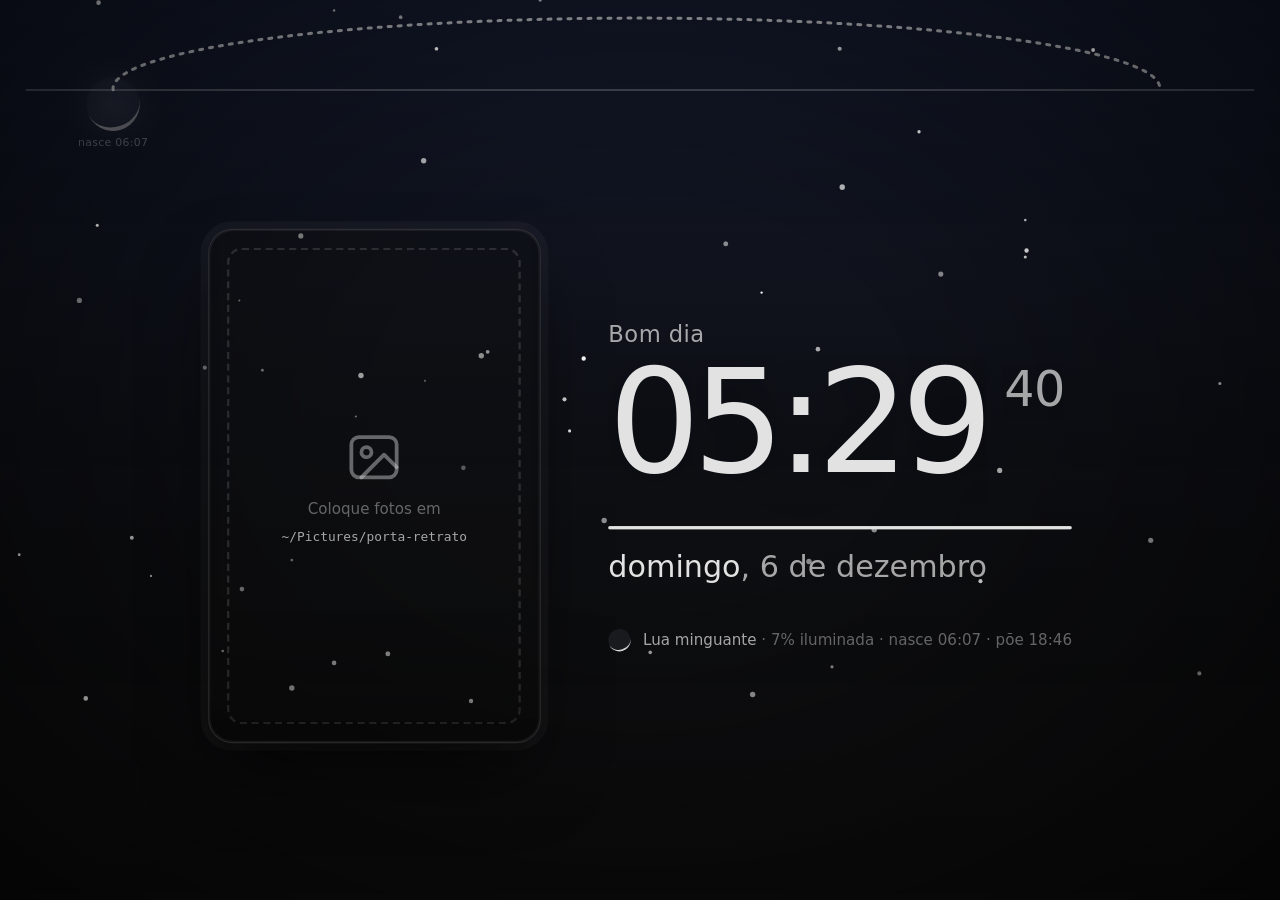
==== .config/trava/index.html @ 26e7f748 "dwm: pop-ups dos blocos (barpop) e scripts que estavam fora do git O barpop abre um pop-up para cada" ====
<!doctype html>
<html lang="pt-BR">
<head>
<meta charset="utf-8">
<meta name="viewport" content="width=device-width, initial-scale=1">
<title>Tela de bloqueio</title>
<script>
  // ?agora=2026-11-17T21:00 simula outro horário (prévias).
  const simulado = new URLSearchParams(location.search).get('agora');
  if (simulado) { const D = Date, delta = new D(simulado) - D.now();
    window.Date = class extends D { constructor(...a) { a.length ? super(...a) : super(D.now() + delta); } static now() { return D.now() + delta; } }; }
</script>
<!-- Cores do pywal (--background, --foreground, --color0..15). -->
<link rel="stylesheet" href="file:///home/arthos/.cache/wal/colors.css">
<style>
  :root {
    --fg: var(--foreground, #e2e2e2);
    --bg: var(--background, #0e0e0e);
    --suave: color-mix(in srgb, var(--fg) 72%, transparent);
    --fraco: color-mix(in srgb, var(--fg) 42%, transparent);
    --linha: color-mix(in srgb, var(--fg) 14%, transparent);
    --vidro: color-mix(in srgb, var(--bg) 38%, transparent);
    --entrada: cubic-bezier(.16, 1, .3, 1);
  }
  * { margin: 0; box-sizing: border-box; }
  html, body { height: 100%; overflow: hidden; background: #000; color: var(--fg);
    font-family: "Adwaita Sans", "Inter", system-ui, sans-serif; cursor: none; -webkit-font-smoothing: antialiased; }

  /* Fundo: wallpaper desfocado (lockwall) com zoom lento; só transform, barato para a GPU. */
  .fundo { position: fixed; inset: -3%; background: var(--bg) var(--img-fundo, url("file:///home/arthos/.cache/trava-fundo.jpg")) center / cover;
    animation: respirar 48s ease-in-out infinite alternate; will-change: transform; }
  .vinheta { position: fixed; inset: 0; background: radial-gradient(ellipse at 50% 45%, transparent 30%, rgb(0 0 0 / .6) 100%); }
  @keyframes respirar { from { transform: scale(1); } to { transform: scale(1.06) translate(-1%, .6%); } }

  main { position: relative; height: 100%; display: grid; place-items: center; }
  .palco { display: grid; grid-template-columns: auto auto; align-items: center; gap: 4.5vw; }
  /* O céu fica numa faixa no alto (window.CEU_GEO): o caminho do sol não cruza a foto nem os textos. */
  .lado { position: relative; display: grid; }

  /* ── Player (Spotify ou outro MPRIS): faixa própria embaixo, largura toda. Foto nunca sai. Só transform/opacity animam. */
  .palco { transition: opacity .55s cubic-bezier(.2, .8, .2, 1), transform .8s cubic-bezier(.2, .8, .2, 1); }
  .palco { transform: translateY(4vh) scale(1.18); }   /* preenche a tela abaixo do céu (sem vazio embaixo) */
  body.tocando .palco { transform: translateY(-2.5vh) scale(.84); }
  .player { --ac: #a35cff; --ac2: #5b8cff; position: fixed; left: 4vw; right: 4vw; bottom: 3vh; height: 11vw;
    opacity: 0; transform: translateY(4vh); pointer-events: none; transition: opacity .7s ease, transform .8s cubic-bezier(.2, .8, .2, 1); }
  body.tocando .player { opacity: 1; transform: none; }
  .p-luz { position: absolute; inset: -4vw -2vw; border-radius: 50%; opacity: .5; pointer-events: none;
    background: radial-gradient(40% 60% at 8% 55%, color-mix(in srgb, var(--ac) 55%, transparent), transparent 70%),
                radial-gradient(35% 70% at 88% 70%, color-mix(in srgb, var(--ac2) 40%, transparent), transparent 70%); }
  .p-painel { position: absolute; left: 0; right: 0; top: .9vw; bottom: .9vw; border-radius: 1.8vw; overflow: hidden;
    background: rgb(18 18 22 / .62);
    -webkit-backdrop-filter: blur(24px); backdrop-filter: blur(24px);
    border: 1px solid rgb(255 255 255 / .1); }
  .p-painel::before { content: ""; position: absolute; inset: 0; border-radius: inherit; pointer-events: none;
    display: none; }
  .p-ondas { position: absolute; right: 0; bottom: 0; width: 27vw; height: 100%; opacity: .3; pointer-events: none; }
  .p-ondas path { fill: none; stroke: var(--ac); stroke-width: 1; }
  .p-capa { position: absolute; left: 1.1vw; top: 2vw; width: 7vw; height: 7vw; border-radius: 1.1vw; padding: 1px; z-index: 2;
    background: none; }
  .p-capa img, .p-capa .sem-capa { display: block; width: 100%; height: 100%; border-radius: 1vw; object-fit: cover; background: #14141c; }
  .p-capa .sem-capa { display: grid; place-items: center; color: rgb(255 255 255 / .5); font-size: 4vw; }
  .p-corpo { position: absolute; left: 10.6vw; right: 2.2vw; top: 2.2vw; bottom: 1.9vw; display: grid;
    grid-template-columns: minmax(0, 1fr) auto 24vw; grid-template-rows: 1fr auto; column-gap: 3vw; align-items: center; }
  .p-faixa { grid-column: 1; grid-row: 1; min-width: 0; align-self: end; padding-bottom: .5vw; }
  .p-faixa b { display: block; font-size: 2vw; font-weight: 600; letter-spacing: -.02em; line-height: 1.1; white-space: nowrap; overflow: hidden; text-overflow: ellipsis; }
  .p-faixa .art { display: flex; align-items: center; gap: .7vw; margin-top: .35vw; font-size: 1.25vw; color: var(--suave); white-space: nowrap; overflow: hidden; }
  .p-faixa .art em { font-style: normal; overflow: hidden; text-overflow: ellipsis; }
  .p-tempo { grid-column: 1 / 3; grid-row: 2; padding-top: .3vw; }
  .p-trilho { position: relative; height: .26vw; border-radius: 1vw; background: rgb(255 255 255 / .12); }
  .p-trilho .cheio { position: absolute; inset: 0; border-radius: inherit; background: var(--ac);
    transform-origin: left; transform: scaleX(var(--p, 0)); transition: transform 1s linear; }
  .p-trilho .guia { position: absolute; inset: 0; transform: translateX(calc(var(--p, 0) * 100%)); transition: transform 1s linear; }
  .p-trilho .bola { position: absolute; left: 0; top: 50%; width: .8vw; height: .8vw; translate: -50% -50%; border-radius: 50%; background: #fff; }
  .p-tempos { display: flex; justify-content: space-between; margin-top: .55vw; font-size: .95vw; color: var(--suave); font-variant-numeric: tabular-nums; }
  .p-ctl { grid-column: 2; grid-row: 1; display: flex; align-items: center; gap: 1.6vw; align-self: end; padding-bottom: .2vw; }
  .p-bt { display: grid; place-items: center; width: 3vw; height: 3vw; color: rgb(255 255 255 / .85); }
  .p-bt svg { width: 1.35vw; height: 1.35vw; fill: currentColor; }
  .p-bt.pp { width: 3.9vw; height: 3.9vw; border-radius: 50%; border: 0;
    background: #fff; color: #111; }
  .p-bt.pp svg { width: 1.5vw; height: 1.5vw; }
  .p-dir { grid-column: 3; grid-row: 1 / 3; display: grid; gap: .9vw; justify-items: end; align-content: center; }
  .p-icones { display: flex; gap: .9vw; }
  .p-icones { align-items: center; } .p-icones .p-bt { width: 2.4vw; height: 2.4vw; color: rgb(255 255 255 / .4); } .p-icones .p-bt svg { width: 1.2vw; height: 1.2vw; }
  .p-icones .p-bt svg { fill: none; stroke: currentColor; stroke-width: 1.9; stroke-linecap: round; stroke-linejoin: round; }
  .p-icones .p-bt.liga { color: var(--ac); }
  .p-vol { display: flex; align-items: center; gap: 1vw; width: 100%; box-sizing: border-box; height: 2.4vw; padding: 0;
    color: var(--suave); }
  .p-vol svg { width: 1.4vw; height: 1.4vw; flex: none; fill: none; stroke: currentColor; stroke-width: 1.9; stroke-linecap: round; stroke-linejoin: round; }
  .p-vol .p-trilho { flex: 1; height: .22vw; }
  .p-vol .p-trilho .bola { width: .7vw; height: .7vw; }
  .p-vol.sem .p-trilho { opacity: .35; }
  .p-marca { display: flex; align-items: center; gap: .5vw; font-size: .95vw; font-weight: 600; color: var(--suave); }
  .p-marca svg { width: 1.2vw; height: 1.2vw; }
  .p-eq { display: inline-flex; align-items: center; gap: .16vw; height: 1.1vw; flex: none; }
  .p-eq i { width: .2vw; height: 100%; border-radius: 1px; background: var(--ac); transform-origin: center; transform: scaleY(.35); }
  body.tocando.ativo-som .p-eq i { animation: eq 1.1s ease-in-out infinite; }
  .p-eq i:nth-child(2) { animation-delay: -.3s !important; } .p-eq i:nth-child(3) { animation-delay: -.6s !important; } .p-eq i:nth-child(4) { animation-delay: -.15s !important; }
  @keyframes eq { 0%, 100% { transform: scaleY(.3); } 50% { transform: scaleY(1); } }
  body.pausa-musica .p-eq i { animation: none !important; }

  /* Porta-retrato */
  .retrato { position: relative; width: 22vw; aspect-ratio: 4 / 6.2; border-radius: 1.6vw; overflow: hidden;
    background: var(--vidro); border: 1px solid var(--linha);
    box-shadow: 0 2.5vw 5vw -1vw rgb(0 0 0 / .65), 0 0 0 .5vw color-mix(in srgb, var(--fg) 4%, transparent); }
  .retrato img { position: absolute; inset: 0; width: 100%; height: 100%; object-fit: cover; object-position: 50% 35%; opacity: 0;
    transition: opacity 1.4s ease-in-out; will-change: transform, opacity; }
  .retrato img.ativa { opacity: 1; animation: kenburns 10s ease-out forwards; }
  @keyframes kenburns { from { transform: scale(1.05); } to { transform: scale(1); } }
  .retrato::after { content: ""; position: absolute; inset: 0; border-radius: inherit; pointer-events: none;
    box-shadow: inset 0 0 0 1px rgb(255 255 255 / .06), inset 0 -8vw 6vw -6vw rgb(0 0 0 / .35); }
  .vazio { position: absolute; inset: 1.2vw; border: 2px dashed var(--linha); border-radius: 1vw; display: grid;
    place-content: center; justify-items: center; gap: .8vw; text-align: center; color: var(--fraco); font-size: 1vw; padding: 2vw; }
  .vazio svg { width: 4vw; height: 4vw; }
  .vazio code { font-family: "JetBrainsMono Nerd Font", monospace; font-size: .85vw; color: var(--suave); }

  /* Coluna de informações */
  .info { display: grid; justify-items: start; max-width: 42vw; }   /* linha do clima quebra: foto não cola na borda */
  .hora { font-size: 9.6vw; font-weight: 300; letter-spacing: -.035em; line-height: .9; display: flex; align-items: flex-start;
    font-variant-numeric: tabular-nums; text-shadow: 0 .3vw 3vw rgb(0 0 0 / .4); }
  .digito { position: relative; display: inline-block; width: .58em; height: 1.02em; overflow: hidden; text-align: center; }
  .digito span { position: absolute; inset: 0; }
  .digito .sai { animation: sai .75s var(--entrada) forwards; }
  .digito .entra { animation: entra .75s var(--entrada) forwards; }
  @keyframes sai { to { transform: translateY(-70%); opacity: 0; } }
  @keyframes entra { from { transform: translateY(70%); opacity: 0; } to { transform: none; opacity: 1; } }
  .seg-dig { font-size: .34em; width: .6em; margin-top: .2em; color: var(--suave); font-weight: 400; }
  .seg-dig .entra, .seg-dig .sai { animation-duration: .5s; }
  .sep-seg { width: .12em; }
  .doispontos { width: .28em; text-align: center; animation: pulsar 2s ease-in-out infinite; }
  @keyframes pulsar { 50% { opacity: .3; } }

  /* Segundos: linha fina que enche em 60 s. */
  .segundos { width: 100%; height: 3px; border-radius: 3px; background: var(--linha); overflow: hidden; margin: 1.4vw 0 1.2vw; }
  .segundos i { display: block; height: 100%; background: var(--fg); transform-origin: left; animation: encher 60s linear infinite;
    box-shadow: 0 0 10px var(--fg); }
  @keyframes encher { from { transform: scaleX(0); } to { transform: scaleX(1); } }

  .data { font-size: 2vw; color: var(--suave); font-weight: 400; }
  .data b { color: var(--fg); font-weight: 500; }

  .clima { display: flex; align-items: center; gap: 1.1vw; margin-top: 2.6vw; }
  .clima .icone { width: 3.6vw; height: 3.6vw; }
  .clima .temp { font-size: 3.4vw; font-weight: 300; line-height: 1; }
  .clima .txt { display: grid; gap: .25vw; }
  .clima .cond { font-size: 1.45vw; }
  .clima .extra { font-size: 1.05vw; color: var(--fraco); display: flex; flex-wrap: wrap; gap: .2vw .9vw; }
  .clima .extra .radar { color: #9fd3ff; }

  .dias { display: flex; gap: .9vw; margin-top: 1.6vw; }
  .dia { display: grid; grid-template-columns: auto auto; align-items: center; column-gap: .7vw; row-gap: .1vw;
    padding: .75vw 1.1vw; border-radius: .9vw; background: color-mix(in srgb, var(--bg) 55%, transparent); border: 1px solid var(--linha);
    font-size: .95vw; color: var(--suave); }
  .dia .icone { width: 2vw; height: 2vw; grid-row: span 2; }
  .dia b { font-weight: 500; color: var(--fg); }
  .dia small { font-size: .8vw; color: var(--fraco); }

  /* Entrada em cascata */
  .surge { opacity: 0; animation: surgir 1.2s var(--entrada) forwards; animation-delay: calc(var(--i) * 130ms + 120ms); }
  @keyframes surgir { from { opacity: 0; transform: translateY(1.4vw); } to { opacity: 1; transform: none; } }

  /* Ícone de traço (só o porta-retrato vazio) */
  .linha * { fill: none; stroke: currentColor; stroke-width: 1.5; stroke-linecap: round; stroke-linejoin: round; }

  /* Tela estreita (prévia no celular): empilha. */
  @media (max-aspect-ratio: 1/1) {
    .palco { grid-template-columns: 1fr; justify-items: center; gap: 8vw; }
    .retrato { width: 62vw; border-radius: 5vw; }
    .info { justify-items: center; }
    .hora { font-size: 26vw; } .data { font-size: 5vw; } .segundos { width: 70vw; }
    .clima .icone { width: 9vw; height: 9vw; } .clima .temp { font-size: 9vw; } .clima .cond { font-size: 4vw; }
    .clima .extra { font-size: 3vw; } .dia { font-size: 2.8vw; padding: 2vw 3vw; border-radius: 3vw; } .dia .icone { width: 6vw; height: 6vw; }
    .dia small { font-size: 2.4vw; } .vazio { font-size: 3vw; } .vazio code { font-size: 2.4vw; } .vazio svg { width: 10vw; height: 10vw; }
  }
  /* ── Céu: camada atrás do conteúdo, posição real do sol/lua. */
  .tom { position: fixed; inset: 0; transition: background 3s ease; pointer-events: none; }
  [data-periodo="dia"] .tom { background: linear-gradient(to bottom, rgb(255 244 220 / .05), transparent 60%); }
  [data-periodo="amanhecer"] .tom { background: linear-gradient(to top, rgb(255 170 90 / .16), rgb(255 120 140 / .05) 45%, transparent 75%); }
  [data-periodo="entardecer"] .tom { background: linear-gradient(to top, rgb(255 120 50 / .2), rgb(160 70 160 / .08) 45%, transparent 80%); }
  [data-periodo="noite"] .tom { background: linear-gradient(to bottom, rgb(30 50 110 / .28), rgb(10 15 40 / .12) 60%, transparent); }
  .ceu { position: fixed; inset: 0; pointer-events: none; }
  .ceu .arco { position: absolute; inset: 0; width: 100%; height: 100%; }
  .horizonte { stroke: var(--fg); stroke-opacity: .32; stroke-width: 1.4; vector-effect: non-scaling-stroke; }
  .trilha { fill: none; stroke: var(--fg); stroke-opacity: .7; stroke-width: 3; stroke-dasharray: 3 7; stroke-linecap: round;
    vector-effect: non-scaling-stroke; }
  @keyframes tracejar { to { stroke-dashoffset: -180; } }
  .trilha-feita { fill: none; stroke: var(--fg); stroke-opacity: .95; stroke-width: 3.2; stroke-linecap: round; vector-effect: non-scaling-stroke;
    animation: aparecer-trilha 2.4s ease .4s both; }
  .trilha-brilho { fill: none; stroke: var(--fg); stroke-opacity: .28; stroke-width: 10; stroke-linecap: round; vector-effect: non-scaling-stroke;
    filter: blur(4px); animation: aparecer-trilha 2.4s ease .4s both; }
  @keyframes aparecer-trilha { from { opacity: 0; } }
  .previa .trilha-feita, .previa .trilha-brilho { animation: none; }
  .previa *, .previa *::before { transition: none !important; }
  .marco { position: absolute; left: var(--x); top: var(--y); translate: -50% -50%; display: grid; justify-items: center; gap: .5vw; }
  .marco i { width: .6vw; aspect-ratio: 1; border-radius: 50%; background: var(--fg); opacity: .8; box-shadow: 0 0 .8vw var(--fg); }
  .marco span { font-size: .85vw; color: var(--suave); letter-spacing: .04em; white-space: nowrap; translate: 0 .9vw; }
  .astro { position: absolute; left: var(--x); top: var(--y); translate: -50% -50%; animation: subir 2.4s var(--entrada) both .4s; }
  @keyframes subir { from { top: 88%; opacity: 0; } to { opacity: 1; } }
  .sol i { display: block; width: 2.6vw; aspect-ratio: 1; border-radius: 50%; background: radial-gradient(circle, #fff 0 38%, rgb(255 236 190 / .9) 46%, transparent 72%);
    box-shadow: 0 0 3vw 1vw rgb(255 230 170 / .35), 0 0 9vw 3vw rgb(255 210 140 / .14); animation: brilhar 5s ease-in-out infinite; will-change: transform; }
  @keyframes brilhar { 50% { transform: scale(1.1); } }
  .lua .lua-svg { display: block; width: 4.2vw; overflow: visible; }
  .lua::before { content: ""; position: absolute; inset: -60%; border-radius: 50%; z-index: -1;
    background: radial-gradient(circle, rgb(220 230 255 / .28), rgb(220 230 255 / .08) 40%, transparent 68%); }
  .lua-escura { fill: rgb(200 210 230 / .07); }
  .lua-escura.nova { fill: rgb(200 210 230 / .1); stroke: rgb(220 230 255 / .4); stroke-width: 1.2; }
  .lua.abaixo { opacity: .5; animation: none; }
  .lua.abaixo .lua-svg { animation: none; }
  .lua.abaixo::before { opacity: .5; }
  .lua.de-dia { opacity: .55; }
  .rotulo-astro { position: absolute; left: 50%; top: 100%; translate: -50% .4vw; white-space: nowrap; font-size: .85vw; color: var(--suave); letter-spacing: .03em; }
  .trilha-lua { stroke-dasharray: 1 6; stroke-opacity: .25; }
  @keyframes pairar { to { translate: 0 -.3vw; } }
  .estrelas { position: absolute; left: 0; right: 0; top: 0; height: 82%; }
  .estrelas .campo { position: absolute; inset: 0; background-size: 100% 100%; will-change: opacity; }
  .campo.c1 { background-image: var(--estrelas-1); animation: piscam 4s ease-in-out infinite; }
  .campo.c2 { background-image: var(--estrelas-2); animation: piscam 5.5s ease-in-out infinite 1.3s; }
  .campo.c3 { background-image: var(--estrelas-3); animation: piscam 7s ease-in-out infinite 2.6s; }
  [data-periodo="amanhecer"] .estrelas, [data-periodo="entardecer"] .estrelas { opacity: .4; }
  @keyframes piscam { 0%, 100% { opacity: .25; } 50% { opacity: .9; } }
  .cadente { position: absolute; top: 12%; left: 70%; width: 9vw; height: 2px; border-radius: 2px; opacity: 0; rotate: -28deg;
    background: linear-gradient(to left, #fff, transparent); animation: cadente 23s ease-in infinite 6s; }
  @keyframes cadente { 0%, 94% { opacity: 0; transform: translateX(0); } 95% { opacity: 1; } 100% { opacity: 0; transform: translateX(-28vw); } }

  .saudacao { font-size: 1.5vw; color: var(--suave); letter-spacing: .02em; margin-bottom: .6vw; }
  .chip-ceu { display: flex; align-items: center; gap: .8vw; margin-top: 1.4vw; font-size: 1vw; color: var(--fraco); }
  .chip-ceu b { color: var(--suave); font-weight: 500; }
  .mini-sol { width: 1.3vw; aspect-ratio: 1; border-radius: 50%; background: radial-gradient(circle, #fff 0 40%, rgb(255 225 160 / .8) 55%, transparent 72%); }
  .mini-lua .lua-svg { width: 1.5vw; display: block; }

  /* ── Senha: ao mexer o mouse/teclar, a tela desfoca e o cartão de vidro assume o foco. */
  /* Só opacity/transform animam (a GPU compõe sem redesenhar). O desfoque do fundo entra de uma vez,
     escondido pelo esmaecer; animar o raio do blur em 2560x1440 é o que travava os quadros. */
  .palco, .ceu, .ambiente { transition: opacity .55s cubic-bezier(.2, .8, .2, 1), transform .55s cubic-bezier(.2, .8, .2, 1);
    will-change: opacity, transform; }
  body.senha-aberta .palco { opacity: .05; transform: scale(.95); }
  body.senha-aberta .ceu, body.senha-aberta .ambiente { opacity: .22; }
  /* Com a senha aberta tudo atrás pausa (versão aprovada; manter o céu andando custava quadros na abertura). */
  body.senha-aberta .ceu *, body.senha-aberta .ambiente *, body.senha-aberta .palco *, body.senha-aberta .fundo { animation-play-state: paused !important; }
  body.senha-aberta .p-eq i { animation: none !important; }
  .cofre { position: fixed; inset: 0; display: grid; place-items: center; pointer-events: none; opacity: 0;
    background: radial-gradient(ellipse at center, rgb(0 0 0 / .25), rgb(0 0 0 / .55)); transition: opacity .45s ease; will-change: opacity; }
  body.senha-aberta .cofre { opacity: 1; }
  .cartao { width: 24vw; padding: 3vw 2.4vw 2.2vw; border-radius: 2.2vw; display: grid; justify-items: center; gap: 1.3vw;
    background: linear-gradient(160deg, color-mix(in srgb, var(--fg) 9%, transparent), color-mix(in srgb, var(--bg) 28%, transparent) 55%);
    border: 1px solid color-mix(in srgb, var(--fg) 13%, transparent);
    backdrop-filter: blur(18px) saturate(140%);
    box-shadow: 0 3.5vw 7vw -2vw rgb(0 0 0 / .7), inset 0 1px 0 rgb(255 255 255 / .09), inset 0 -1px 0 rgb(0 0 0 / .25);
    transform: translateY(1.2vw) scale(.96); transition: transform .55s cubic-bezier(.2, .8, .2, 1), border-color .4s ease; will-change: transform; }
  body.senha-aberta .cartao { transform: none; }
  /* Selo de vidro com cadeado: anel gira ao verificar; no acerto o anel se desenha em verde e o cadeado abre */
  .selo { position: relative; width: 4.4vw; aspect-ratio: 1; display: grid; place-items: center; }
  .selo .vidro, .selo .anel-v, .selo .onda { display: none; }
  .brilho-ok { position: absolute; inset: -1.6vw; border-radius: 50%; opacity: 0; transform: scale(.6);
    background: radial-gradient(circle, rgb(111 224 160 / .45), rgb(111 224 160 / .12) 45%, transparent 70%); }
  [data-senha="ok"] .brilho-ok { animation: brilho-ok 1s cubic-bezier(.2, .8, .2, 1) .2s forwards; }
  @keyframes brilho-ok { 40% { opacity: 1; transform: scale(1.1); } to { opacity: .55; transform: scale(1); } }
  [data-senha="verificando"] .cad { animation: pulsa-cad .9s ease-in-out infinite; }
  @keyframes pulsa-cad { 50% { transform: scale(.9); opacity: .6; } }
  .selo .vidro { position: absolute; inset: .5vw; border-radius: 50%;
    background: radial-gradient(circle at 35% 28%, color-mix(in srgb, var(--fg) 20%, transparent), color-mix(in srgb, var(--fg) 4%, transparent) 72%);
    border: 1px solid color-mix(in srgb, var(--fg) 18%, transparent);
    box-shadow: inset 0 1px 0 rgb(255 255 255 / .14), 0 .8vw 2vw rgb(0 0 0 / .4); transition: background .5s, border-color .5s, box-shadow .5s; }
  .selo .cad { position: relative; width: 3.4vw; height: 3.4vw; overflow: visible; will-change: transform; }
  .cad * { fill: none; stroke: var(--fg); stroke-width: 1.4; stroke-linecap: round; stroke-linejoin: round; transition: stroke .4s; }
  .cad .corpo { fill: color-mix(in srgb, var(--fg) 10%, transparent); }
  .cad .alca { transform-origin: 16.5px 11px; transition: transform .7s cubic-bezier(.34, 1.8, .5, 1) .15s; }
  .cad .furo { stroke-width: 2; }
  .selo svg.anel-v { position: absolute; inset: 0; width: 100%; height: 100%; transform: rotate(-90deg); overflow: visible; }
  .anel-v circle { fill: none; stroke-width: 2; stroke-linecap: round; vector-effect: non-scaling-stroke; }
  .anel-v .base { stroke: var(--fg); opacity: .12; }
  .anel-v .giro { stroke: var(--fg); stroke-dasharray: 70 230; opacity: 0; transition: opacity .3s; }
  .anel-v .sucesso { stroke: #6fe0a0; stroke-dasharray: 300; stroke-dashoffset: 300; opacity: 0; }
  [data-senha="verificando"] .anel-v .giro { opacity: .95; }
  [data-senha="verificando"] .anel-v { animation: girar-v .9s linear infinite; }
  @keyframes girar-v { to { transform: rotate(270deg); } }
  .onda { position: absolute; inset: .5vw; border-radius: 50%; border: 2px solid #6fe0a0; opacity: 0; pointer-events: none; }
  /* Acerto */
  [data-senha="ok"] .anel-v { animation: none; }
  [data-senha="ok"] .anel-v .giro { opacity: 0; }
  [data-senha="ok"] .anel-v .sucesso { opacity: 1; animation: desenha-ok .55s cubic-bezier(.65, 0, .35, 1) forwards; }
  @keyframes desenha-ok { to { stroke-dashoffset: 0; } }
  [data-senha="ok"] .selo .vidro { background: radial-gradient(circle at 35% 28%, rgb(111 224 160 / .35), rgb(111 224 160 / .08) 72%);
    border-color: rgb(111 224 160 / .6); box-shadow: inset 0 1px 0 rgb(255 255 255 / .18), 0 0 2.5vw rgb(111 224 160 / .35); }
  [data-senha="ok"] .cad * { stroke: #8ff0b8; }
  [data-senha="ok"] .cad .alca { transform: translate(3.5px, -3px) rotate(28deg); }
  [data-senha="ok"] .onda { animation: onda-ok .9s cubic-bezier(.2, .8, .2, 1) .3s; }
  [data-senha="ok"] .onda.dois { animation-delay: .45s; }
  @keyframes onda-ok { from { transform: scale(1); opacity: .7; } to { transform: scale(2.6); opacity: 0; } }
  [data-senha="ok"] .pilula i { background: #8ff0b8; box-shadow: 0 0 .6vw rgb(111 224 160 / .6); animation: recolhe .45s cubic-bezier(.6, 0, .4, 1) forwards; }
  @keyframes recolhe { to { transform: translateX(calc((var(--meio) - var(--k)) * 1.3vw)) scale(.2); opacity: 0; } }
  [data-senha="ok"] .dica { color: #8ff0b8; }
  .titulo { display: grid; justify-items: center; gap: .35vw; }
  .cartao .nome { font-size: 1.8vw; font-weight: 500; letter-spacing: .01em; }
  .pilula { width: 100%; height: 3.4vw; border-radius: 999px; display: flex; align-items: center; justify-content: center; gap: .6vw;
    background: linear-gradient(to bottom, rgb(0 0 0 / .32), rgb(0 0 0 / .18));
    border: 1px solid color-mix(in srgb, var(--fg) 14%, transparent);
    box-shadow: inset 0 .15vw .4vw rgb(0 0 0 / .35), 0 1px 0 rgb(255 255 255 / .05); transition: border-color .3s, box-shadow .3s; }
  [data-senha="digitando"] .pilula { border-color: color-mix(in srgb, var(--fg) 34%, transparent);
    box-shadow: inset 0 .15vw .4vw rgb(0 0 0 / .35), 0 0 0 .3vw color-mix(in srgb, var(--fg) 6%, transparent); }
  .pilula i { width: .7vw; aspect-ratio: 1; border-radius: 50%; background: var(--fg); box-shadow: 0 0 .5vw color-mix(in srgb, var(--fg) 40%, transparent);
    animation: brota .3s var(--entrada) both; }
  @keyframes brota { from { transform: scale(0); opacity: 0; } 60% { transform: scale(1.3); } to { transform: none; opacity: 1; } }
  [data-senha="verificando"] .pilula i { animation: onda .9s ease-in-out infinite; animation-delay: calc(var(--k) * 60ms); }
  @keyframes onda { 0%, 100% { transform: translateY(0); opacity: .45; } 40% { transform: translateY(-.4vw); opacity: 1; } }
  .pilula .caret { width: 2px; height: 1.5vw; background: var(--fg); border-radius: 2px; animation: piscar-c 1.1s steps(1) infinite; }
  @keyframes piscar-c { 50% { opacity: 0; } }
  .pilula .mais { font-size: .9vw; color: var(--suave); margin-left: .2vw; }
  .teclas { display: flex; gap: 1.2vw; font-size: .82vw; color: var(--fraco); }
  .teclas span { display: flex; align-items: center; gap: .45vw; }
  .teclas kbd { font: inherit; font-size: .78vw; padding: .12vw .5vw; border-radius: .35vw; color: var(--suave);
    border: 1px solid color-mix(in srgb, var(--fg) 18%, transparent); border-bottom-width: 2px; background: rgb(255 255 255 / .03); }
  .dica { font-size: .95vw; color: var(--fraco); min-height: 1.3vw; transition: color .3s; }
  [data-senha="erro"] .cartao { animation: tremer .5s cubic-bezier(.36, .07, .19, .97) both; border-color: rgb(224 108 117 / .55); }
  [data-senha="erro"] .pilula { border-color: rgb(224 108 117 / .7); box-shadow: 0 0 0 .3vw rgb(224 108 117 / .12); }
  [data-senha="erro"] .dica { color: #e8838b; }
  @keyframes tremer { 10%, 90% { transform: translateX(-2px); } 20%, 80% { transform: translateX(4px); } 30%, 50%, 70% { transform: translateX(-8px); } 40%, 60% { transform: translateX(8px); } }
  [data-senha="ok"] .cartao { transform: scale(1.04); opacity: 0; transition: transform .45s cubic-bezier(.4, 0, .2, 1) .62s, opacity .35s ease .66s; }
  [data-senha="ok"] .pilula { border-color: rgb(140 220 160 / .6); }

  .aviso-caps { font-size: .9vw; color: #f0c674; padding: .3vw .9vw; border-radius: 999px; background: rgb(240 198 116 / .1);
    border: 1px solid rgb(240 198 116 / .3); display: none; }
  body.caps .aviso-caps { display: block; animation: brota .35s var(--entrada) both; }

  .icone * { animation: none !important; }
  .clima .icone { animation: icone-flutua 6s ease-in-out infinite; will-change: transform; }
  @keyframes icone-flutua { 50% { transform: translateY(-.25vw); } }

  /* ── Bloqueio sem cartão: o relógio vai ao centro e uma linha recebe a senha. */
  body.senha-aberta .palco { opacity: 0; transform: scale(.97); }
  body.senha-aberta .ceu, body.senha-aberta .ambiente { opacity: .45; }
  .cofre { background: radial-gradient(ellipse at center, rgb(0 0 0 / .15), rgb(0 0 0 / .5)); }
  .porta { display: grid; justify-items: center; transform: translateY(2.2vw); opacity: 0;
    transition: transform .6s cubic-bezier(.2, .8, .2, 1), opacity .45s ease; will-change: transform, opacity; }
  body.senha-aberta .porta { transform: none; opacity: 1; }
  .p-hora { font-size: 8.4vw; font-weight: 300; letter-spacing: -.035em; line-height: .9; display: flex; align-items: flex-start;
    font-variant-numeric: tabular-nums; text-shadow: 0 .3vw 3vw rgb(0 0 0 / .4); }
  .p-hora sup { font-size: .34em; font-weight: 400; color: var(--suave); margin: .22em 0 0 .2em; line-height: 1; }
  .p-data { font-size: 1.5vw; color: var(--suave); margin-top: 1vw; }
  .p-data b { color: var(--fg); font-weight: 500; }
  .entrada { display: flex; align-items: center; gap: 1.1vw; margin-top: 3.4vw; }
  .entrada .cad { width: 1.6vw; height: 1.6vw; overflow: visible; }
  .entrada .cad * { fill: none; stroke: var(--suave); stroke-width: 1.6; stroke-linecap: round; stroke-linejoin: round; transition: stroke .4s; }
  .entrada .cad .alca { transform-origin: 16.5px 11px; transition: transform .7s cubic-bezier(.34, 1.8, .5, 1) .1s; }
  .trilho-senha { position: relative; width: 19vw; height: 2.4vw; display: grid; place-items: center; overflow: hidden; }
  .trilho-senha .fio, .trilho-senha .fio-cor { position: absolute; left: 0; right: 0; bottom: 0; height: 1px; }
  .trilho-senha .fio { background: linear-gradient(90deg, transparent, color-mix(in srgb, var(--fg) 35%, transparent) 15%, color-mix(in srgb, var(--fg) 35%, transparent) 85%, transparent); transition: opacity .3s; }
  .trilho-senha .fio-cor { height: 2px; transform: scaleX(0); opacity: 0;
    background: linear-gradient(90deg, transparent, #6fe0a0 18%, #a8f5c8 50%, #6fe0a0 82%, transparent); }
  .pontos { display: flex; gap: .7vw; align-items: center; height: 100%; }
  .pontos i { width: .62vw; aspect-ratio: 1; border-radius: 50%; background: var(--fg); box-shadow: 0 0 .7vw color-mix(in srgb, var(--fg) 55%, transparent);
    animation: brota .3s cubic-bezier(.34, 1.6, .5, 1) both; }
  .pontos .caret { width: 2px; height: 1.4vw; background: var(--fg); border-radius: 2px; animation: piscar-c 1.1s steps(1) infinite; }
  .pontos .mais { font-size: .9vw; color: var(--suave); }
  .porta .dica { margin-top: 1.4vw; font-size: .95vw; letter-spacing: .04em; color: var(--fraco); min-height: 1.3vw; }
  .porta .aviso-caps { margin-top: .8vw; }
  /* verificando: brilho corre pela linha; pontos em onda */
  [data-senha="verificando"] .trilho-senha .fio-cor { opacity: .9; transform: none; width: 30%; left: -30%; right: auto;
    background: linear-gradient(90deg, transparent, color-mix(in srgb, var(--fg) 90%, transparent), transparent); animation: varre 1s ease-in-out infinite; }
  @keyframes varre { to { transform: translateX(433%); } }
  [data-senha="verificando"] .pontos i { animation: onda .9s ease-in-out infinite; animation-delay: calc(var(--k) * 60ms); }
  /* erro */
  [data-senha="erro"] .entrada { animation: tremer .5s cubic-bezier(.36, .07, .19, .97) both; }
  [data-senha="erro"] .trilho-senha .fio { background: linear-gradient(90deg, transparent, rgb(232 131 139 / .9) 15%, rgb(232 131 139 / .9) 85%, transparent); }
  [data-senha="erro"] .entrada .cad * { stroke: #e8838b; }
  [data-senha="erro"] .porta .dica { color: #e8838b; }
  /* acerto: cadeado abre verde, linha enche do centro, relógio sobe como cortina */
  [data-senha="ok"] .entrada .cad * { stroke: #8ff0b8; }
  [data-senha="ok"] .entrada .cad .alca { transform: translate(3.5px, -3px) rotate(28deg); }
  [data-senha="ok"] .trilho-senha .fio-cor { opacity: 1; animation: enche .5s cubic-bezier(.65, 0, .35, 1) .1s forwards; }
  @keyframes enche { from { transform: scaleX(0); } to { transform: scaleX(1); } }
  [data-senha="ok"] .pontos i { background: #a8f5c8; box-shadow: 0 0 .8vw rgb(111 224 160 / .7); animation: recolhe .45s cubic-bezier(.6, 0, .4, 1) .05s forwards; }
  [data-senha="ok"] .porta .dica { color: #8ff0b8; }
  [data-senha="ok"] .porta { transform: translateY(-4vw); opacity: 0; transition: transform .55s cubic-bezier(.6, 0, .3, 1) .55s, opacity .4s ease .65s; }
  [data-senha="ok"] .cofre { opacity: 0; transition: opacity .45s ease .7s; }

  .pausado, .pausado * { animation-play-state: paused !important; }
  .previa .surge, .previa .astro { animation: none; opacity: 1; }
</style>
</head>
<body>
<div class="fundo"></div><div class="tom"></div><div class="ambiente" id="ambiente"></div><div class="ceu" id="ceu"></div><div class="vinheta"></div>
<main>
  <div class="palco">
    <div class="lado">
      <div class="retrato surge" style="--i:0" id="retrato"></div>
    </div>
    <div class="info">
      <div class="saudacao surge" style="--i:1" id="saudacao"></div>
      <div class="hora surge" style="--i:1" id="hora"></div>
      <div class="segundos surge" style="--i:2"><i id="seg"></i></div>
      <div class="data surge" style="--i:3" id="data"></div>
      <div class="clima surge" style="--i:4" id="clima"></div>
      <div class="dias" id="dias"></div>
      <div class="chip-ceu surge" style="--i:8" id="chip-ceu"></div>
    </div>
  </div>
</main>
<div class="player" id="player" aria-hidden="true">
  <div class="p-painel"></div>
  <div class="p-capa" id="p-capa"></div>
  <div class="p-corpo">
    <div class="p-faixa" id="p-faixa"></div>
    <div class="p-ctl">
      <span class="p-bt"><svg viewBox="0 0 24 24"><path d="M6 5h2.2v14H6zM19 5v14L9 12z"/></svg></span>
      <span class="p-bt pp" id="p-pp"></span>
      <span class="p-bt"><svg viewBox="0 0 24 24"><path d="M15.8 5H18v14h-2.2zM5 5v14l10-7z"/></svg></span>
    </div>
    <div class="p-tempo"><div class="p-trilho"><i class="cheio" id="p-cheio"></i><span class="guia" id="p-guia"><i class="bola"></i></span></div>
      <div class="p-tempos"><span id="p-ja"></span><span id="p-dur"></span></div></div>
    <div class="p-dir">
      <div class="p-icones">
        <span class="p-marca" id="p-marca"></span>
        <span class="p-bt" id="p-rep"><svg viewBox="0 0 24 24"><path d="M17 3l3 3-3 3M4 11V9a3 3 0 0 1 3-3h13M7 21l-3-3 3-3M20 13v2a3 3 0 0 1-3 3H4"/></svg></span>
        <span class="p-bt" id="p-alea"><svg viewBox="0 0 24 24"><path d="M17 3l3 3-3 3M17 15l3 3-3 3M4 6h3.5c2 0 3 1 4.2 2.8l1.6 2.4C14.5 13 15.5 18 18 18h2M4 18h3.5c1.6 0 2.5-.7 3.4-1.8M13.4 7.6C14.3 6.5 15.2 6 17 6h3"/></svg></span>
      </div>
      <div class="p-vol" id="p-vol"><svg viewBox="0 0 24 24"><path d="M4 9.5h3.5L12 6v12l-4.5-3.5H4z"/><path d="M15.5 9a4 4 0 0 1 0 6M18.5 6.5a7.5 7.5 0 0 1 0 11"/></svg>
        <div class="p-trilho"><i class="cheio" id="p-vcheio"></i><span class="guia" id="p-vguia"><i class="bola"></i></span></div></div>
    </div>
  </div>
</div>
<div class="cofre" aria-hidden="true">
  <div class="porta">
    <div class="p-hora" id="p-hora"></div>
    <div class="p-data" id="p-data"></div>
    <div class="entrada">
      <svg class="cad" viewBox="0 0 24 24"><path class="alca" d="M7.5 11V8a4.5 4.5 0 0 1 9 0v3"/><rect class="corpo" x="4.5" y="11" width="15" height="10.5" rx="3"/></svg>
      <div class="trilho-senha"><div class="pontos" id="pilula"></div><i class="fio"></i><i class="fio-cor"></i></div>
    </div>
    <div class="dica" id="dica">digite a senha</div>
    <div class="aviso-caps">⇪ Caps Lock ativado</div>
  </div>
</div>
<script src="file:///home/arthos/.cache/trava-clima.js"></script>
<script src="file:///home/arthos/.cache/trava-radar.js"></script>
<script src="file:///home/arthos/.cache/trava-fotos.js"></script>
<script>window.CEU_GEO = { horizonte: 10, topo: 1.6, abaixo: 1.6 };   // céu em faixa no alto: não cruza foto nem textos</script>
<script src="ceu.js"></script>
<script src="tempo.js"></script>
<script>
  if (location.search.includes('previa')) document.body.classList.add('previa');

  // ── Porta-retrato: fotos de ~/Pictures/porta-retrato (lista em trava-fotos.js), troca suave a cada 8 s.
  // A próxima foto é decodificada antes da troca (sem tranco no quadro); com o campo de senha aberto, não troca.
  const ret = document.getElementById('retrato'), fotos = window.FOTOS || [];
  if (!fotos.length) {
    ret.innerHTML = `<div class="vazio"><svg class="linha" viewBox="0 0 24 24"><rect x="3" y="4" width="18" height="16" rx="3"/><circle cx="9" cy="10" r="2"/><path d="M21 16l-5-5-9 9"/></svg>
      <span>Coloque fotos em</span><code>~/Pictures/porta-retrato</code></div>`;
  } else {
    const imgs = fotos.map(src => { const i = new Image(); i.src = src; i.decoding = 'async'; ret.append(i); return i; });
    let n = 0;
    const mostrar = () => { imgs.forEach((im, i) => im.classList.toggle('ativa', i === n)); };
    // Reinicia o Ken Burns a cada troca.
    const proxima = async () => {
      if (document.body.classList.contains('senha-aberta')) return;
      const k = (n + 1) % imgs.length;
      try { await imgs[k].decode(); } catch { return; }      // foto com defeito: fica na atual
      const v = imgs[n]; n = k; v.classList.remove('ativa'); void imgs[n].offsetWidth; mostrar();
    };
    mostrar(); if (imgs.length > 1) setInterval(proxima, 8000);
  }

  const icone = (c, noite) => window.iconeTempo(c, noite);

  // ── Player: recebe do trava-saver (playerctl/MPRIS) a faixa atual. Faixa própria embaixo; foto continua.
  //    Pausado por mais de 4 s ou sem player: some. Cor de destaque tirada da capa.
  {
    const $p = id => document.getElementById(id), esc = t => String(t ?? '').replace(/&/g, '&amp;').replace(/</g, '&lt;').replace(/"/g, '&quot;');
    const SPOTIFY = '<svg viewBox="0 0 24 24"><circle cx="12" cy="12" r="11" fill="#1ed760"/><path d="M6.5 9.3c3.8-1.1 8-.8 11.2 1M7.2 12.4c3.1-.8 6.4-.5 9.1.9M7.9 15.3c2.4-.6 4.9-.4 7 .7" fill="none" stroke="#111" stroke-width="1.6" stroke-linecap="round"/></svg>';
    const PLAY = '<svg viewBox="0 0 24 24"><path d="M8 4.5v15l12-7.5z"/></svg>', PAUSA = '<svg viewBox="0 0 24 24"><path d="M6.5 4.5h4v15h-4zM13.5 4.5h4v15h-4z"/></svg>';
    const capa = c => c ? `<img src="${esc(c)}" alt="" onerror="this.outerHTML='<div class=&quot;sem-capa&quot;>♪</div>'">` : `<div class="sem-capa">♪</div>`;
    const mmss = x => `${Math.floor(x / 60)}:${String(Math.floor(x % 60)).padStart(2, '0')}`;
    let m = null, chave = '', fimPausa = 0, relogioP = 0;
    function cor() {           // matiz da capa calculado pelo trava-saver (a página não pode ler pixels de outro domínio). Capa cinza: prata.
      const pl = $p('player'), h = m.matiz;
      if (typeof h === 'number') { pl.style.setProperty('--ac', `hsl(${h} 85% 64%)`); pl.style.setProperty('--ac2', `hsl(${(h + 35) % 360} 80% 58%)`); }
      else { pl.style.setProperty('--ac', 'hsl(220 18% 82%)'); pl.style.setProperty('--ac2', 'hsl(220 14% 62%)'); }
    }
    function faixa() {
      $p('p-capa').innerHTML = capa(m.capa);
      $p('p-faixa').innerHTML = `<b>${esc(m.titulo)}</b><div class="art"><em>${esc(m.artista)}${m.album && m.album !== m.titulo ? ' · ' + esc(m.album) : ''}</em><span class="p-eq"><i></i><i></i><i></i><i></i></span></div>`;
      $p('p-marca').innerHTML = /spotify/i.test(m.player) ? SPOTIFY : '';
      cor();
    }
    function barra() {
      const agora = m.tocando ? m.pos + (Date.now() / 1000 - m.t) : m.pos, p = m.dur ? Math.min(1, Math.max(0, agora / m.dur)) : 0;
      $p('p-cheio').style.setProperty('--p', p.toFixed(4)); $p('p-guia').style.setProperty('--p', p.toFixed(4));
      $p('p-ja').textContent = m.dur ? mmss(Math.max(0, Math.min(agora, m.dur))) : '';
      $p('p-dur').textContent = m.dur ? mmss(m.dur) : '';
      const v = typeof m.vol === 'number' ? m.vol : null;
      $p('p-vol').classList.toggle('sem', v === null);
      $p('p-vcheio').style.setProperty('--p', v ?? 0); $p('p-vguia').style.setProperty('--p', v ?? 0);
      $p('p-alea').classList.toggle('liga', !!m.aleatorio); $p('p-rep').classList.toggle('liga', !!m.repetir);
    }
    function aplicar() {
      const b = document.body, agora = Date.now();
      if (m && m.tocando) fimPausa = agora + 4000;
      const mostrar = !!m && (m.tocando || agora < fimPausa);
      b.classList.toggle('tocando', mostrar);
      b.classList.toggle('ativo-som', !!m && m.tocando);
      $p('p-pp').innerHTML = m && m.tocando ? PAUSA : PLAY;
      if (!m) return;
      const k = `${m.titulo}|${m.artista}|${m.capa}|${m.matiz}`;
      if (k !== chave) { chave = k; faixa(); }
      barra();
    }
    window.musica = e => { m = e && e.titulo ? e : null; aplicar(); };
    clearInterval(relogioP); relogioP = setInterval(() => { if (!document.body.classList.contains('senha-aberta')) { if (m) barra(); aplicar(); } }, 1000);
    window.musicaPrevia = window.musica;
  }

  // ── Relógio: só o dígito que muda anima.
  const horaEl = document.getElementById('hora'), segEl = document.getElementById('seg');
  let anterior = '';
  function relogio() {
    const d = new Date(), t = d.toLocaleTimeString('pt-BR', { hour: '2-digit', minute: '2-digit', second: '2-digit' });
    if (t !== anterior) {
      // HH:MM grandes; os segundos (depois do 2º ":") menores, no alto, como expoente.
      if (!horaEl.children.length) horaEl.innerHTML = [...t].map((ch, i) => ch === ':' ? (i > 3 ? '<span class="sep-seg"></span>' : '<span class="doispontos">:</span>')
        : `<span class="digito${i > 5 ? ' seg-dig' : ''}"></span>`).join('');
      [...t].forEach((ch, i) => {
        if (ch === ':' || ch === anterior[i]) return;
        const caixa = horaEl.children[i], velho = caixa.lastElementChild, novo = document.createElement('span');
        novo.textContent = ch;
        if (anterior) { novo.className = 'entra'; if (velho) { velho.className = 'sai'; setTimeout(() => velho.remove(), 800); } }
        caixa.append(novo);
      });
      const virouMinuto = t.slice(0, 5) !== anterior.slice(0, 5);
      anterior = t;
      if (virouMinuto) {
      const dia = d.toLocaleDateString('pt-BR', { weekday: 'long' }), resto = d.toLocaleDateString('pt-BR', { day: 'numeric', month: 'long' });
      document.getElementById('data').innerHTML = `<b>${dia}</b>, ${resto}`;
      }
    }
    segEl.style.animationDelay = `-${d.getSeconds() + d.getMilliseconds() / 1000}s`;
  }
  // Alinha o tique na virada exata do segundo.
  relogio(); setTimeout(() => { relogio(); setInterval(relogio, 1000); }, 1000 - new Date().getMilliseconds() + 5);

  // ── Tempo (tempo() roda de novo quando chegam dados novos: o bloqueio pode durar horas)
  const C = window.CLIMA;
  let codAmbiente = null;
  let chuvaAmbiente = null;
  function tempo(primeira) {
    const C = window.CLIMA, R = window.RADAR; if (!C) return;
    const h = new Date().getHours(), noite = C.dia === undefined ? h >= 18 || h < 6 : !C.dia;
    const COD = +(new URLSearchParams(location.search).get('tempo') || C.codigo);  // ?tempo=302 simula (prévias)
    const chuvaLocal = !!R?.analisado && !!R?.perto?.aqui;
    if (COD !== codAmbiente || chuvaLocal !== chuvaAmbiente) {
      codAmbiente = COD; chuvaAmbiente = chuvaLocal;
      window.ambienteTempo(COD, document.getElementById('ambiente'), chuvaLocal);
    }
    // Radar: só aparece quando há chuva de verdade por perto (até 60 km)
    const p = R?.analisado && R.perto, rumo = { aproximando: ' · se aproximando', afastando: ' · se afastando' }[p?.tendencia] || '';
    const radar = !p || p.km > 60 ? '' : `<span class="radar">${p.km <= 3 ? 'chovendo aqui' : `chuva a ${p.km} km${rumo}`}</span>`;
    const condicao = p && p.km > 3 ? 'sem chuva detectada aqui' : C.condicao;
    const previsao = p && p.km > 3 ? `<span>previsão: ${C.condicao}</span>` : '';
    document.getElementById('clima').innerHTML = `${icone(COD, noite)}<span class="temp">${C.temp}°</span>
      <span class="txt"><span class="cond">${condicao}</span><span class="extra"><span>sensação ${C.sensacao}°</span><span>umidade ${C.umidade}%</span><span>vento ${C.vento} km/h</span>${previsao}${radar}</span></span>`;
    document.getElementById("dias").innerHTML = C.dias.slice(0, 3).map((d, i) =>
      `<div class="dia${primeira ? ' surge' : ''}" style="--i:${5 + i}">${icone(d.codigo, false)}<b>${i ? d.dia : 'hoje'}</b><span>${d.max}° <small>${d.min}°</small> · <small>${d.chuva}% chuva</small></span></div>`).join('');
  }
  if (C) tempo(true); else document.getElementById('clima').remove();
  // Relê os arquivos de dados a cada minuto (nunca com o campo de senha aberto).
  if (C) {
    const marca = () => `${window.CLIMA?.atualizado}|${window.RADAR?.quadros?.at(-1)?.t}`; let vista = marca();
    const reler = arq => new Promise(ok => { const s = document.createElement('script'); s.src = `file:///home/arthos/.cache/${arq}?${Date.now()}`;
      s.onload = s.onerror = () => { s.remove(); ok(); }; document.head.append(s); });
    setInterval(async () => {
      if (document.body.classList.contains('senha-aberta')) return;
      await reler('trava-clima.js'); await reler('trava-radar.js');
      if (marca() !== vista && !document.body.classList.contains('senha-aberta')) { vista = marca(); tempo(false); }
    }, 60000);
  }

  // ── Céu: recalcula a cada 5 min (o sol anda ~1,25° nesse tempo).
  const LAT = C?.lat ?? -3.72, LON = C?.lon ?? -38.52;
  const ceu = () => window.desenharCeu?.(LAT, LON, document.getElementById('ceu'), document.getElementById('chip-ceu'), document.getElementById('saudacao'));
  ceu(); setInterval(ceu, 300000);

  // ── Senha: estado vem do módulo auth_trava (via trava-saver). A página nunca vê a senha,
  // só a fase e quantos caracteres há. ?senha=digitando&n=6 simula (prévias).
  const pil = document.getElementById('pilula'), dica = document.getElementById('dica');

  let nAnterior = 0, fechar;
  const pHora = () => { const d = new Date(), p = n => String(n).padStart(2, '0');
    document.getElementById('p-hora').innerHTML = `${p(d.getHours())}:${p(d.getMinutes())}<sup>${p(d.getSeconds())}</sup>`;
    document.getElementById('p-data').innerHTML = document.getElementById('data').innerHTML; };
  setInterval(() => document.body.classList.contains('senha-aberta') && pHora(), 1000);
  window.senha = function (e) {
    clearTimeout(fechar);
    const aberto = e.fase !== 'fechado';
    document.body.classList.toggle('senha-aberta', aberto);
    document.body.dataset.senha = e.fase;
    if (!aberto) return;
    pHora();
    const n = e.n || 0, visiveis = Math.min(n, 14);
    if (e.fase === 'digitando' && n === 0) pil.innerHTML = '<span class="caret"></span>';
    else if (n !== nAnterior || e.fase !== 'digitando') {
      // Reaproveita as bolinhas que já existem: só a nova "brota".
      const atuais = pil.querySelectorAll('i').length;
      if (atuais > visiveis || pil.querySelector('.caret') || (e.fase !== 'digitando' && e.fase !== 'ok' && e.fase !== 'verificando')) pil.innerHTML = '';
      for (let k = pil.querySelectorAll('i').length; k < visiveis; k++) pil.insertAdjacentHTML('beforeend', `<i style="--k:${k}"></i>`);
      pil.querySelector('.mais')?.remove();
      if (n > 14) pil.insertAdjacentHTML('beforeend', `<span class="mais">+${n - 14}</span>`);
    }
    nAnterior = n;
    pil.style.setProperty('--meio', (pil.querySelectorAll('i').length - 1) / 2);
    dica.textContent = { digitando: n ? 'enter para desbloquear' : 'digite a senha', verificando: 'verificando…',
      erro: e.msg || 'senha incorreta — tente de novo', ok: 'desbloqueado' }[e.fase] || '';
    if (e.fase === 'erro') { pil.innerHTML = '<span class="caret"></span>'; nAnterior = 0; }
  };
  // Caps Lock: o trava-saver lê o estado da tecla e avisa aqui.
  window.capsLock = on => document.body.classList.toggle('caps', on);
  const simSenha = new URLSearchParams(location.search).get('senha');
  if (simSenha) window.senha({ fase: simSenha, n: +(new URLSearchParams(location.search).get('n') || 0) });

  document.addEventListener('visibilitychange', () => document.body.classList.toggle('pausado', document.hidden));
</script>
</body>
</html>
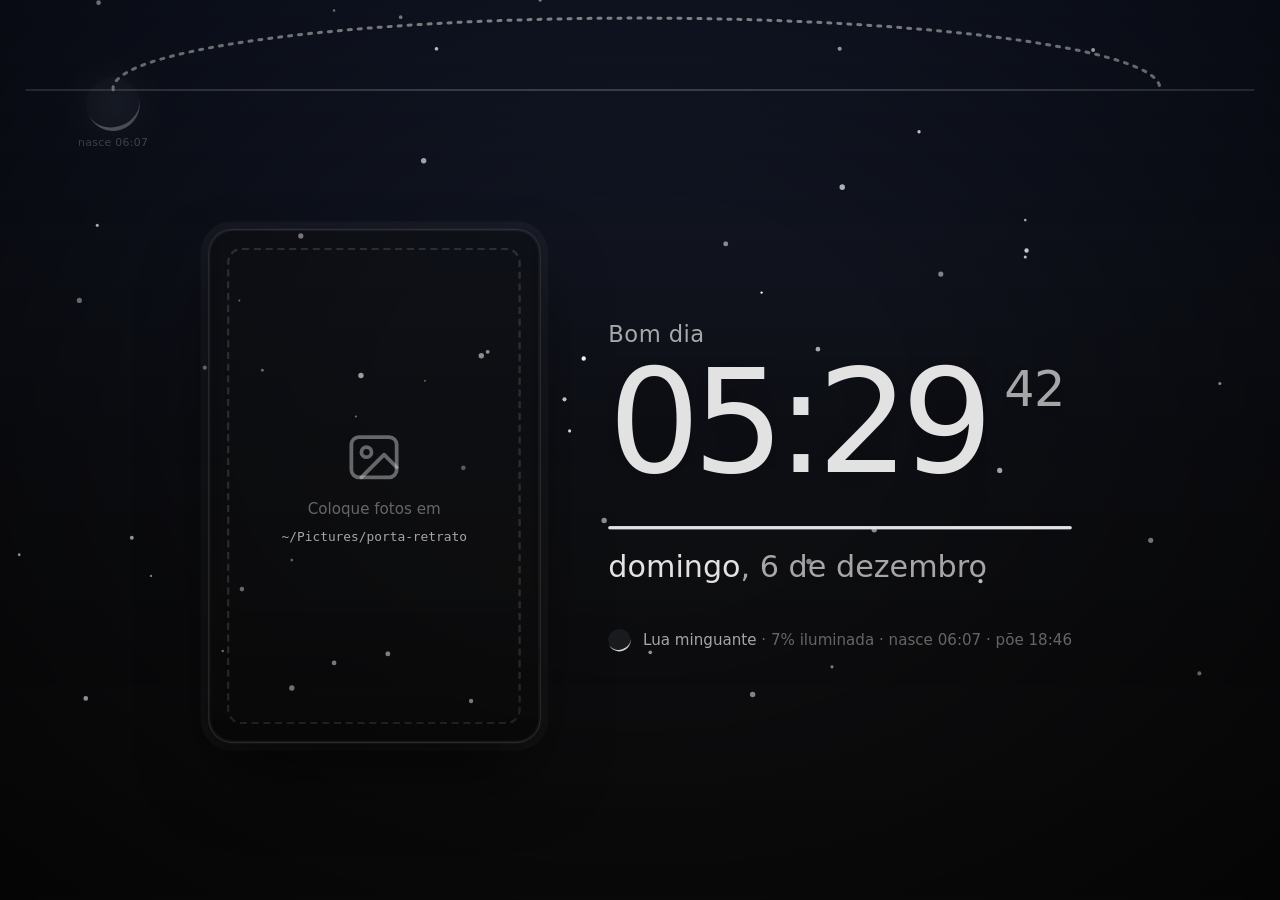
==== commit f035ea8f: "trava: nome da saudação em arquivo local e comentário sem localização" ====
--- a/.config/trava/index.html
+++ b/.config/trava/index.html
@@ -434,6 +434,7 @@
 <script src="file:///home/arthos/.cache/trava-radar.js"></script>
 <script src="file:///home/arthos/.cache/trava-fotos.js"></script>
 <script>window.CEU_GEO = { horizonte: 10, topo: 1.6, abaixo: 1.6 };   // céu em faixa no alto: não cruza foto nem textos</script>
+<script src="file:///home/arthos/.local/share/trava-local.js"></script>   <!-- nome da saudação, fora do git -->
 <script src="ceu.js"></script>
 <script src="tempo.js"></script>
 <script>
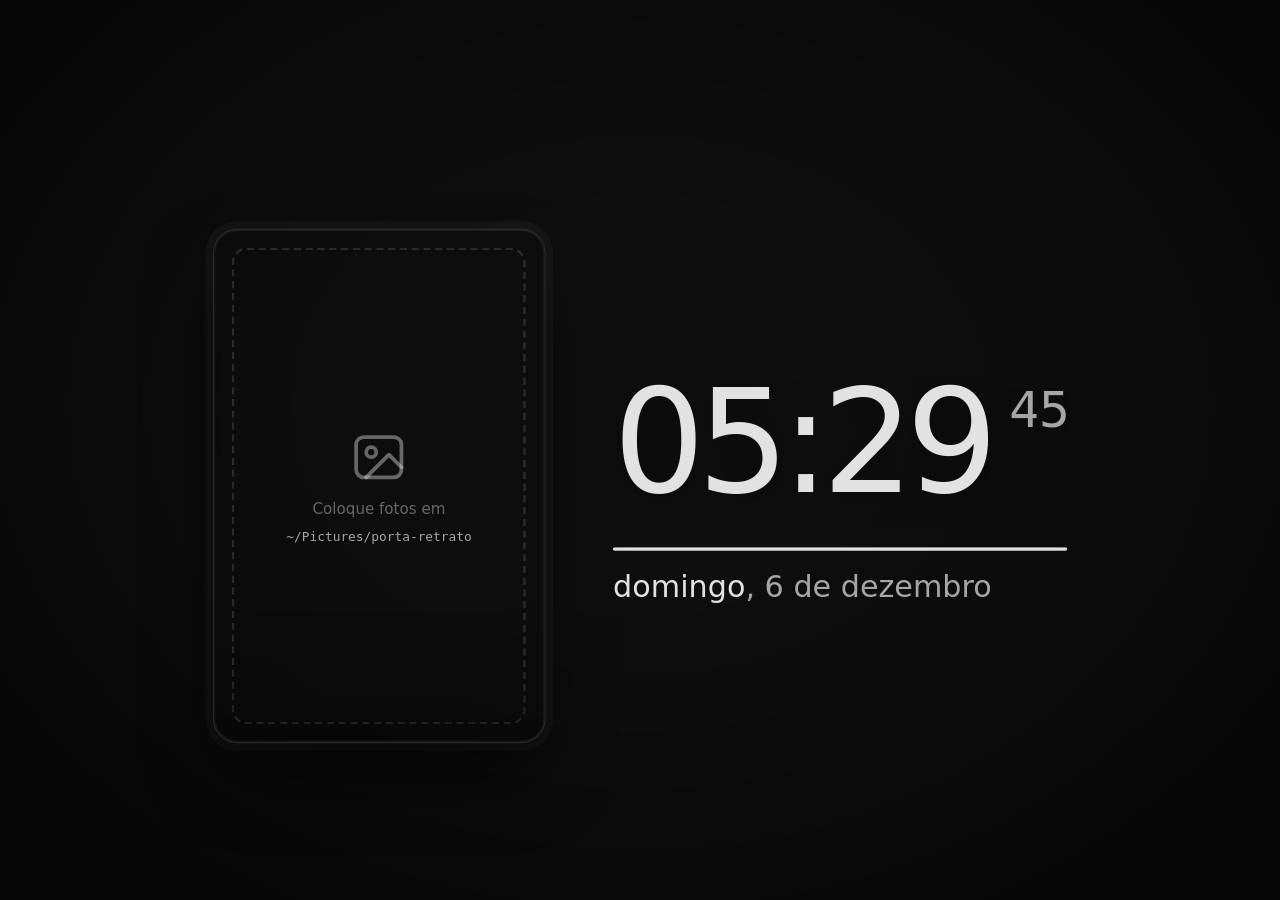
==== commit 75097228: "hyprland: substitui o dwm Config Lua do Hyprland, Waybar, fuzzel, cava de fundo, trava em gtk-sessio" ====
--- a/.config/trava/index.html
+++ b/.config/trava/index.html
@@ -11,7 +11,7 @@
     window.Date = class extends D { constructor(...a) { a.length ? super(...a) : super(D.now() + delta); } static now() { return D.now() + delta; } }; }
 </script>
 <!-- Cores do pywal (--background, --foreground, --color0..15). -->
-<link rel="stylesheet" href="file:///home/arthos/.cache/wal/colors.css">
+<link rel="stylesheet" href="../../.cache/wal/colors.css">
 <style>
   :root {
     --fg: var(--foreground, #e2e2e2);
@@ -27,7 +27,7 @@
     font-family: "Adwaita Sans", "Inter", system-ui, sans-serif; cursor: none; -webkit-font-smoothing: antialiased; }
 
   /* Fundo: wallpaper desfocado (lockwall) com zoom lento; só transform, barato para a GPU. */
-  .fundo { position: fixed; inset: -3%; background: var(--bg) var(--img-fundo, url("file:///home/arthos/.cache/trava-fundo.jpg")) center / cover;
+  .fundo { position: fixed; inset: -3%; background: var(--bg) var(--img-fundo, url("../../.cache/trava-fundo.jpg")) center / cover;
     animation: respirar 48s ease-in-out infinite alternate; will-change: transform; }
   .vinheta { position: fixed; inset: 0; background: radial-gradient(ellipse at 50% 45%, transparent 30%, rgb(0 0 0 / .6) 100%); }
   @keyframes respirar { from { transform: scale(1); } to { transform: scale(1.06) translate(-1%, .6%); } }
@@ -376,6 +376,7 @@
   .pausado, .pausado * { animation-play-state: paused !important; }
   .previa .surge, .previa .astro { animation: none; opacity: 1; }
 </style>
+<style>/* 27/11/2026: painel do tempo retirado do bloqueio */ #clima,#dias,#chip-ceu{display:none!important}</style>
 </head>
 <body>
 <div class="fundo"></div><div class="tom"></div><div class="ambiente" id="ambiente"></div><div class="ceu" id="ceu"></div><div class="vinheta"></div>
@@ -430,11 +431,11 @@
     <div class="aviso-caps">⇪ Caps Lock ativado</div>
   </div>
 </div>
-<script src="file:///home/arthos/.cache/trava-clima.js"></script>
-<script src="file:///home/arthos/.cache/trava-radar.js"></script>
-<script src="file:///home/arthos/.cache/trava-fotos.js"></script>
+<script src="../../.cache/trava-clima.js"></script>
+<script src="../../.cache/trava-radar.js"></script>
+<script src="../../.cache/trava-fotos.js"></script>
 <script>window.CEU_GEO = { horizonte: 10, topo: 1.6, abaixo: 1.6 };   // céu em faixa no alto: não cruza foto nem textos</script>
-<script src="file:///home/arthos/.local/share/trava-local.js"></script>   <!-- nome da saudação, fora do git -->
+<script src="../../.local/share/trava-local.js"></script>   <!-- nome da saudação, fora do git -->
 <script src="ceu.js"></script>
 <script src="tempo.js"></script>
 <script>
@@ -538,7 +539,6 @@
   relogio(); setTimeout(() => { relogio(); setInterval(relogio, 1000); }, 1000 - new Date().getMilliseconds() + 5);
 
   // ── Tempo (tempo() roda de novo quando chegam dados novos: o bloqueio pode durar horas)
-  const C = window.CLIMA;
   let codAmbiente = null;
   let chuvaAmbiente = null;
   function tempo(primeira) {
@@ -564,7 +564,7 @@
   // Relê os arquivos de dados a cada minuto (nunca com o campo de senha aberto).
   if (C) {
     const marca = () => `${window.CLIMA?.atualizado}|${window.RADAR?.quadros?.at(-1)?.t}`; let vista = marca();
-    const reler = arq => new Promise(ok => { const s = document.createElement('script'); s.src = `file:///home/arthos/.cache/${arq}?${Date.now()}`;
+    const reler = arq => new Promise(ok => { const s = document.createElement('script'); s.src = `../../.cache/${arq}?${Date.now()}`;
       s.onload = s.onerror = () => { s.remove(); ok(); }; document.head.append(s); });
     setInterval(async () => {
       if (document.body.classList.contains('senha-aberta')) return;
@@ -574,8 +574,12 @@
   }
 
   // ── Céu: recalcula a cada 5 min (o sol anda ~1,25° nesse tempo).
-  const LAT = C?.lat ?? -3.72, LON = C?.lon ?? -38.52;
-  const ceu = () => window.desenharCeu?.(LAT, LON, document.getElementById('ceu'), document.getElementById('chip-ceu'), document.getElementById('saudacao'));
+  const ceu = () => {
+    const {lat, lon} = window.CLIMA ?? {};
+    if (Number.isFinite(lat) && Number.isFinite(lon)) {
+      window.desenharCeu?.(lat, lon, document.getElementById('ceu'), document.getElementById('chip-ceu'), document.getElementById('saudacao'));
+    }
+  };
   ceu(); setInterval(ceu, 300000);
 
   // ── Senha: estado vem do módulo auth_trava (via trava-saver). A página nunca vê a senha,
